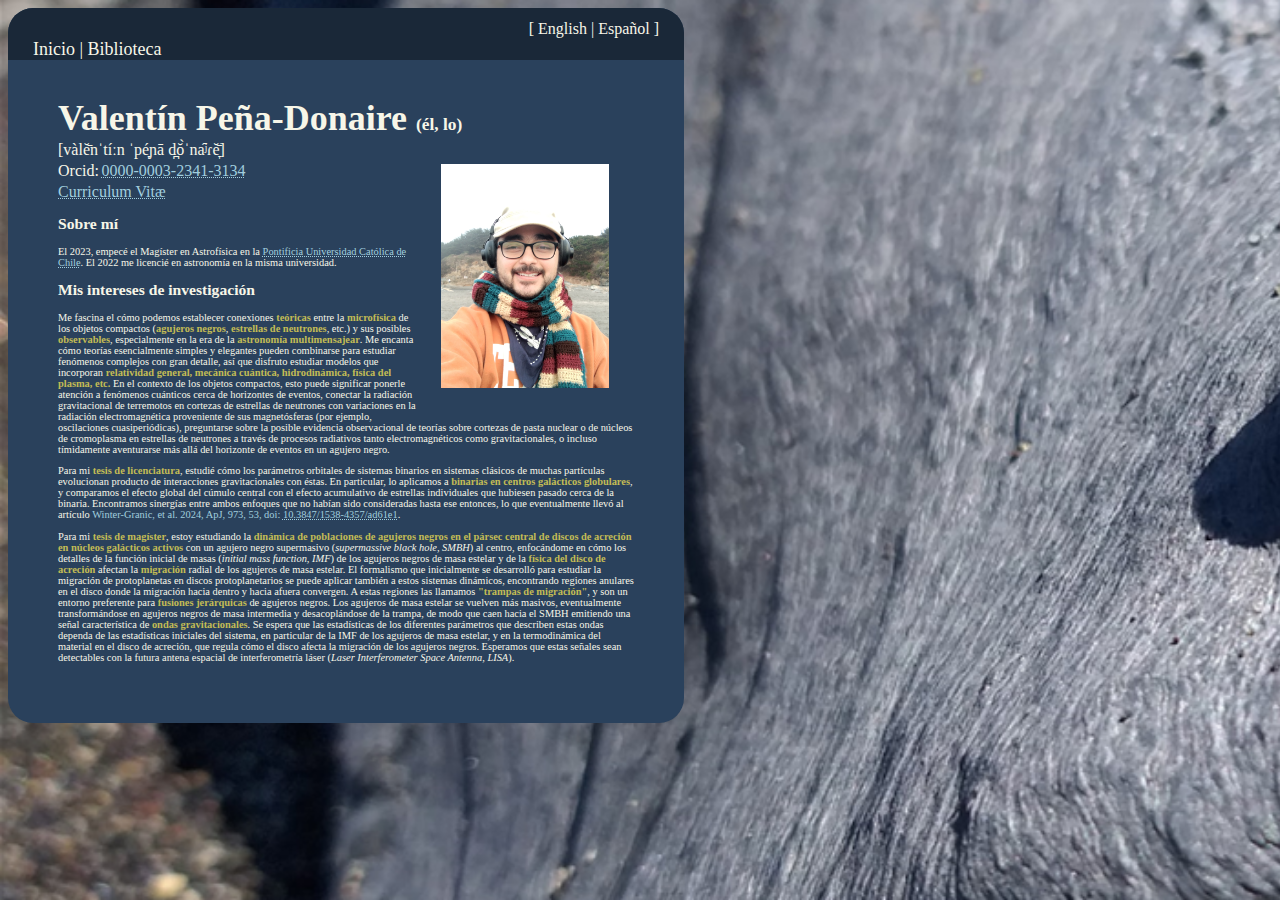
==== es.html @ 20477075 "Update es.html" ====
<!doctype html>
<html lang="es-LA" style="background-image: url('./pirita__cobquecura-mure.png');">
    <head>
        <meta name="author" content="Valentín Peña-Donaire"/>
        <meta charset="utf-8" />
        <title>Valentín Peña-Donaire</title>
        <link rel="stylesheet" href="style.css">
    </head>
    <body>
        <menu style="background:#1A2838;margin:-50px;">
            <div align="right">
                <footnotesize >[ <a href=./index.html>English</a> | <a href=./es.html>Español</a> ]</footnotesize>
            </div>
            <div>
                <a href=./es.html>Inicio</a>
                 | <a href=./library-books-es.html>Biblioteca</a>
                <!--
                 | <a href=./pics-en.html>Photos</a>
                -->
            </div>
        </menu>
        <br><br><br>
        
        <h1>Valentín Peña-Donaire <small><small><small><small>(él, lo) <img src="./pp-scarf.jpg" alt="Smiley face" style="float:right;width:168px;margin:25px;"></h1>
        <footnotesize>[va&#768;le&#774&#772;n&#712;ti&#769&#720;n &#712;pe&#769&#798;&#626;a&#772; d&#810;o&#774&#768&#712;na&#7623&#690;&#638;e&#774&#798&#772;]</footnotesize><br> <!-- (why do I need to force a line break?) -->
        <!-- www.domsmith.co.uk -->
        <!-- https://www.phon.ucl.ac.uk/home/wells/ipa-unicode.htm -->
        <!-- https://en.wikipedia.org/wiki/Combining_Diacritical_Marks_Supplement -->
        <!-- https://onlinetools.com/unicode/convert-unicode-to-html -->
        <footnotesize>Orcid:</footnotesize> <a context=citet size=footnotesize href=https://orcid.org/0000-0003-2341-3134>0000-0003-2341-3134</a><br>
        <a context=citet size=footnotesize href="cv.pdf" target="_blank">Curriculum Vit&aelig;</a>

        
        <h2>Sobre mí</h2>
        <p>
            El 2023, empecé el Magíster en Astrofísica en la <a context=citet href=https://uc.cl>Pontificia Universidad Católica de Chile</a>. El 2022 me licencié en astronomía en la misma universidad.
        </p>
        
        <h2>Mis intereses de investigación</h2>
        <p>
            Me fascina el cómo podemos establecer conexiones <b>teóricas</b> entre la <b>microfísica</b> de los objetos compactos (<b>agujeros negros</b>, <b>estrellas de neutrones</b>, etc.) y sus posibles <b>observables</b>, especialmente en la era de la <b>astronomía multimensajear</b>. Me encanta cómo teorías esencialmente simples y elegantes pueden combinarse para estudiar fenómenos complejos con gran detalle, así que disfruto estudiar modelos que incorporan <b>relatividad general, mecánica cuántica, hidrodinámica, física del plasma, etc.</b> En el contexto de los objetos compactos, esto puede significar ponerle atención a fenómenos cuánticos cerca de horizontes de eventos, conectar la radiación gravitacional de terremotos en cortezas de estrellas de neutrones con variaciones en la radiación electromagnética proveniente de sus magnetósferas (por ejemplo, oscilaciones cuasiperiódicas), preguntarse sobre la posible evidencia observacional de teorías sobre cortezas de pasta nuclear o de núcleos de cromoplasma en estrellas de neutrones a través de procesos radiativos tanto electromagnéticos como gravitacionales, o incluso tímidamente aventurarse más allá del horizonte de eventos en un agujero negro.
        </p>
        <p>
            Para mi <b>tesis de licenciatura</b>, estudié cómo los parámetros orbitales de sistemas binarios en sistemas clásicos de muchas partículas evolucionan producto de interacciones gravitacionales con éstas. En particular, lo aplicamos a <b>binarias en centros galácticos globulares</b>, y comparamos el efecto global del cúmulo central con el efecto acumulativo de estrellas individuales que hubiesen pasado cerca de la binaria. Encontramos sinergías entre ambos enfoques que no habían sido consideradas hasta ese entonces, lo que eventualmente llevó al artículo <citet>Winter-Granic, et al. 2024, ApJ, 973, 53, doi:</citet> <a context=citet href=http://doi.org/10.3847/1538-4357/ad61e1>10.3847/1538-4357/ad61e1</a>.
        </p>
        <p>
            Para mi <b>tesis de magíster</b>, estoy estudiando la <b>dinámica de poblaciones de agujeros negros en el pársec central de discos de acreción en núcleos galácticos activos</b> con un agujero negro supermasivo (<i>supermassive black hole, SMBH</i>) al centro, enfocándome en cómo los detalles de la función inicial de masas (<i>initial mass function, IMF</i>) de los agujeros negros de masa estelar y de la <b>física del disco de acreción</b> afectan la <b>migración</b> radial de los agujeros de masa estelar. El formalismo que inicialmente se desarrolló para estudiar la migración de protoplanetas en discos protoplanetarios se puede aplicar también a estos sistemas dinámicos, encontrando regiones anulares en el disco donde la migración hacia dentro y hacia afuera convergen. A estas regiones las llamamos <b>"trampas de migración"</b>, y son un entorno preferente para <b>fusiones jerárquicas</b> de agujeros negros. Los agujeros de masa estelar se vuelven más masivos, eventualmente transformándose en agujeros negros de masa intermedia y desacoplándose de la trampa, de modo que caen hacia el SMBH emitiendo una señal característica de <b>ondas gravitacionales</b>. Se espera que las estadísticas de los diferentes parámetros que describen estas ondas dependa de las estadísticas iniciales del sistema, en particular de la IMF de los agujeros de masa estelar, y en la termodinámica del material en el disco de acreción, que regula cómo el disco afecta la migración de los agujeros negros. Esperamos que estas señales sean detectables con la futura antena espacial de interferometría láser (<i>Laser Interferometer Space Antenna, LISA</i>).
        </p>
    </body>
</html>
---- style.css ----
@font-face {
    font-family: "Yu Youren";
    src: url("yu-youren.ttf");
    font-weight: 400;
    font-style: normal;
}
        
html {
    width: 100%;
    background-repeat: no-repeat;
    background-size: cover;
    background-attachment: fixed;
    font-size: 18px;
    padding: 0px;
}

menu {
    padding-left: 25px;
    padding-right: 25px;
    padding-top: 10px;
    padding-bottom: 0px;
    border-top-left-radius: 25px;
    border-top-right-radius: 25px;
    background: #1A2838;
    color: #f7f6e8;
}

body {
    width: 45%;
    padding: 50px;
    border-radius: 25px;
    background: #2a415c;
}

ul {
    list-style-type: disc;
}

li {
  margin-left: 20px;
  color: #f7f6e8;
}


h1 {
    color: #f7f6e8;
    margin-bottom: 0px;
}
h2 {
    color: #f7f6e8;
}
h3 {
    color: #f7f6e8;
}

p {
    color: #f7f6e8;
}
b {
    color: #c3bc55;
}

citet {
    color: #a1cede;
}
a {
    text-decoration: none;
    color: #f7f6e8;
}
a[context="citet"] {
    text-decoration: underline;
    text-decoration-style: dotted;
    text-decoration-thickness: 1px;
    color: #a1cede;
}
a[context="citet"][size="footnotesize"] {
    text-decoration: underline;
    text-decoration-style: dotted;
    text-decoration-thickness: 1px;
    color: #a1cede;
    font-size: 16px;
}


footnotesize {
    font-size: 16px;
    color: #f7f6e8;
}

form {
    color:#f7f6e8;
}
select {
    font-family:inherit;
    font-size:16px;
    background-color: #315781;
    color: #f7f6e8;
    padding: 8px;
    border: none;
    border-radius:5px;
}

table {
    border-collapse: collapse;
    width: 100%;
    font-size:12px;
}
th {
  text-align: left;
}
tr:nth-child(3n+1) {
  border-bottom: 2px solid #f7f6e8;
}
tr:nth-child(3n+2) {
  border-bottom: 1px dotted #f7f6e8;
}
tr:nth-child(3n) {
  border-bottom: 1px dotted #f7f6e8;
}
td: {
    font-size:12px;
}
tr td:first-child {
    white-space:nowrap;
}
tr td:nth-child(3) {
    width:20%;
}
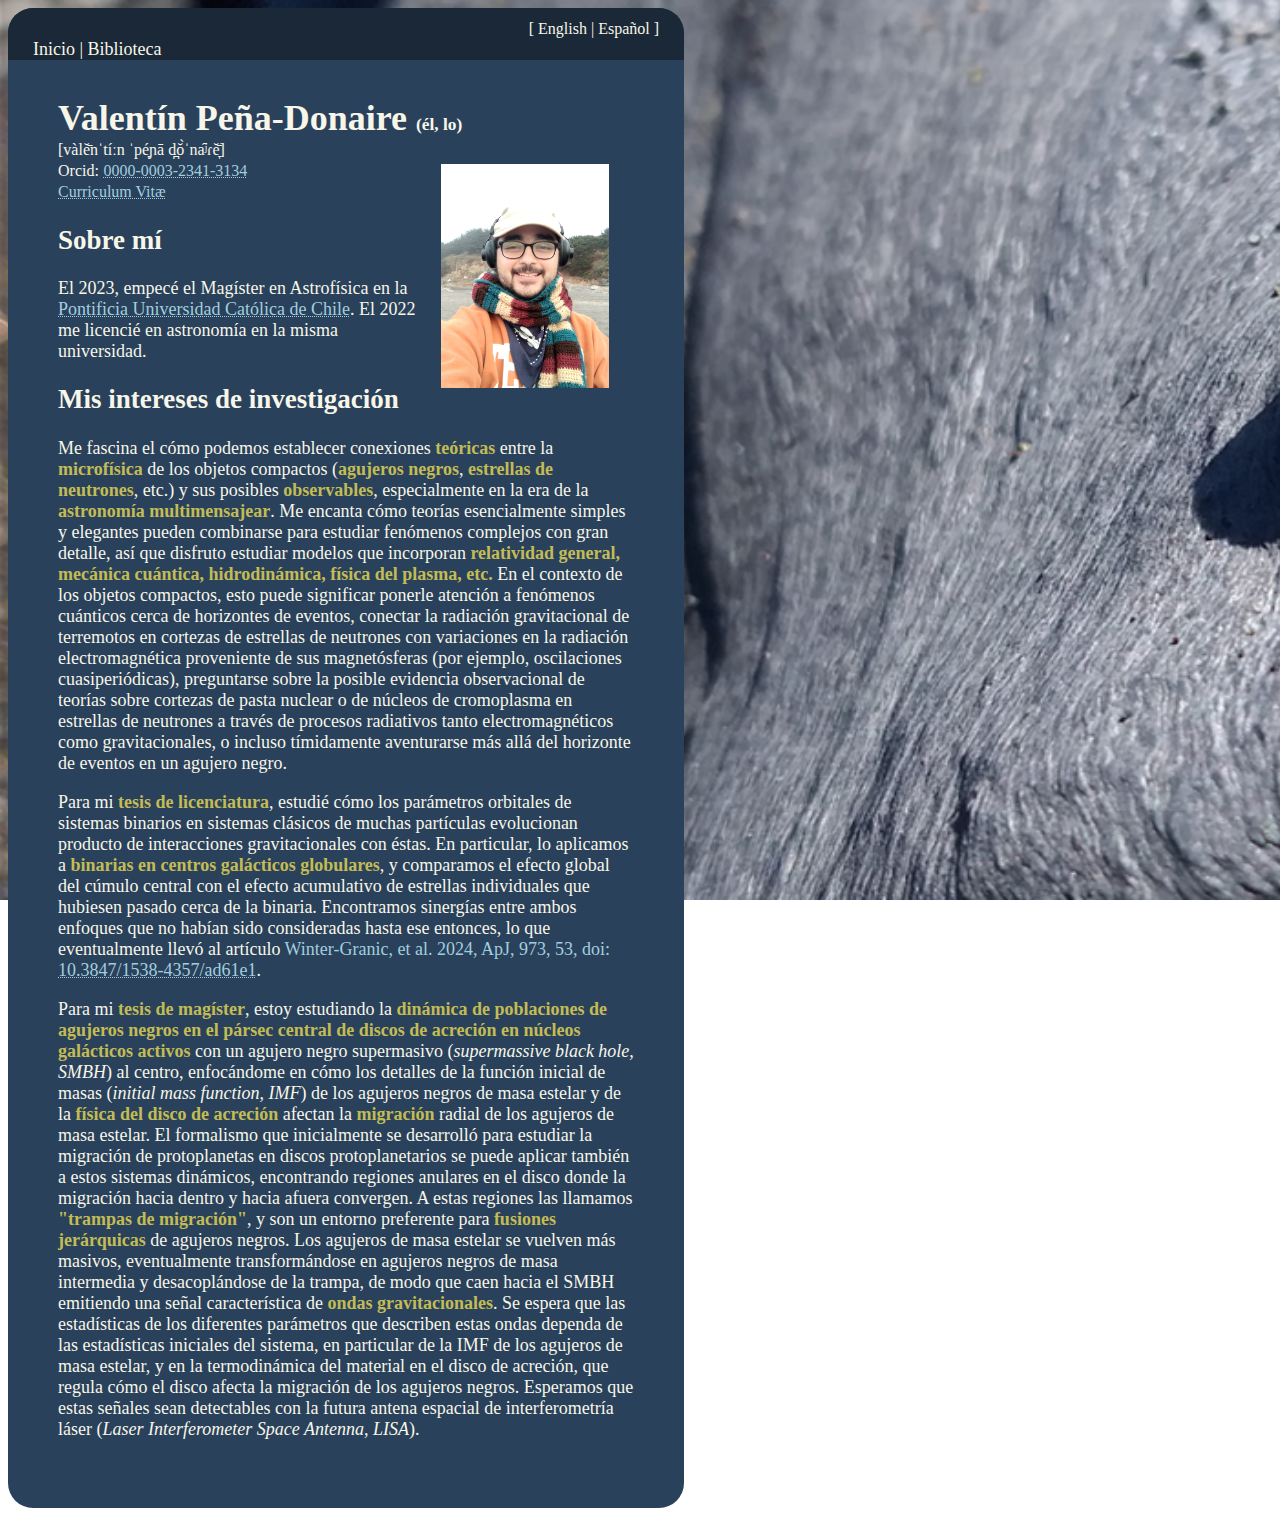
==== commit e58dbefc: "Update es.html" ====
--- a/es.html
+++ b/es.html
@@ -21,7 +21,7 @@
         </menu>
         <br><br><br>
         
-        <h1>Valentín Peña-Donaire <small><small><small><small>(él, lo) <img src="./pp-scarf.jpg" alt="Smiley face" style="float:right;width:168px;margin:25px;"></h1>
+        <h1>Valentín Peña-Donaire <small><small><small><small>(él, lo)</small></small></small></small> <img src="./pp-scarf.jpg" alt="Smiley face" style="float:right;width:168px;margin:25px;"></h1>
         <footnotesize>[va&#768;le&#774&#772;n&#712;ti&#769&#720;n &#712;pe&#769&#798;&#626;a&#772; d&#810;o&#774&#768&#712;na&#7623&#690;&#638;e&#774&#798&#772;]</footnotesize><br> <!-- (why do I need to force a line break?) -->
         <!-- www.domsmith.co.uk -->
         <!-- https://www.phon.ucl.ac.uk/home/wells/ipa-unicode.htm -->
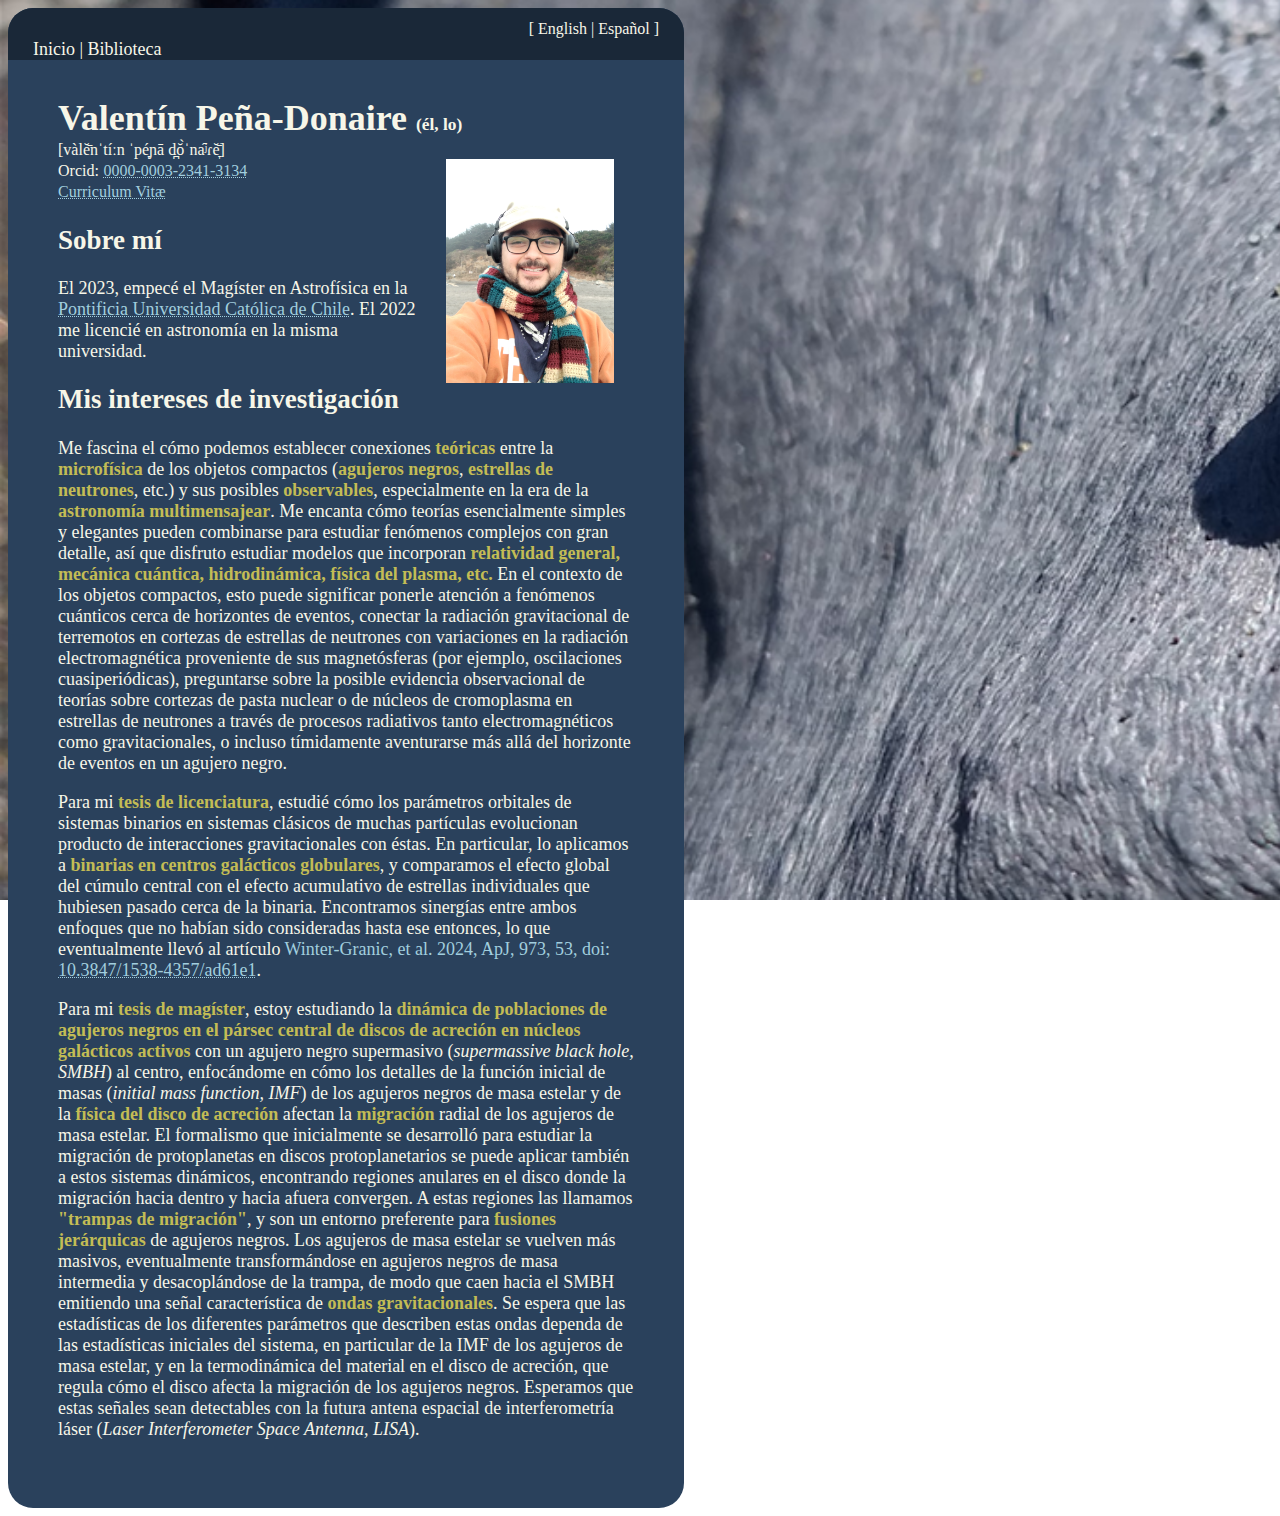
==== commit 76ae4a32: "Update es.html" ====
--- a/es.html
+++ b/es.html
@@ -21,7 +21,7 @@
         </menu>
         <br><br><br>
         
-        <h1>Valentín Peña-Donaire <small><small><small><small>(él, lo)</small></small></small></small> <img src="./pp-scarf.jpg" alt="Smiley face" style="float:right;width:168px;margin:25px;"></h1>
+        <h1>Valentín Peña-Donaire <small><small><small><small>(él, lo)</small></small></small></small> <img src="./pp-scarf.jpg" alt="Smiley face" style="float:right;width:168px;margin:20px;"></h1>
         <footnotesize>[va&#768;le&#774&#772;n&#712;ti&#769&#720;n &#712;pe&#769&#798;&#626;a&#772; d&#810;o&#774&#768&#712;na&#7623&#690;&#638;e&#774&#798&#772;]</footnotesize><br> <!-- (why do I need to force a line break?) -->
         <!-- www.domsmith.co.uk -->
         <!-- https://www.phon.ucl.ac.uk/home/wells/ipa-unicode.htm -->
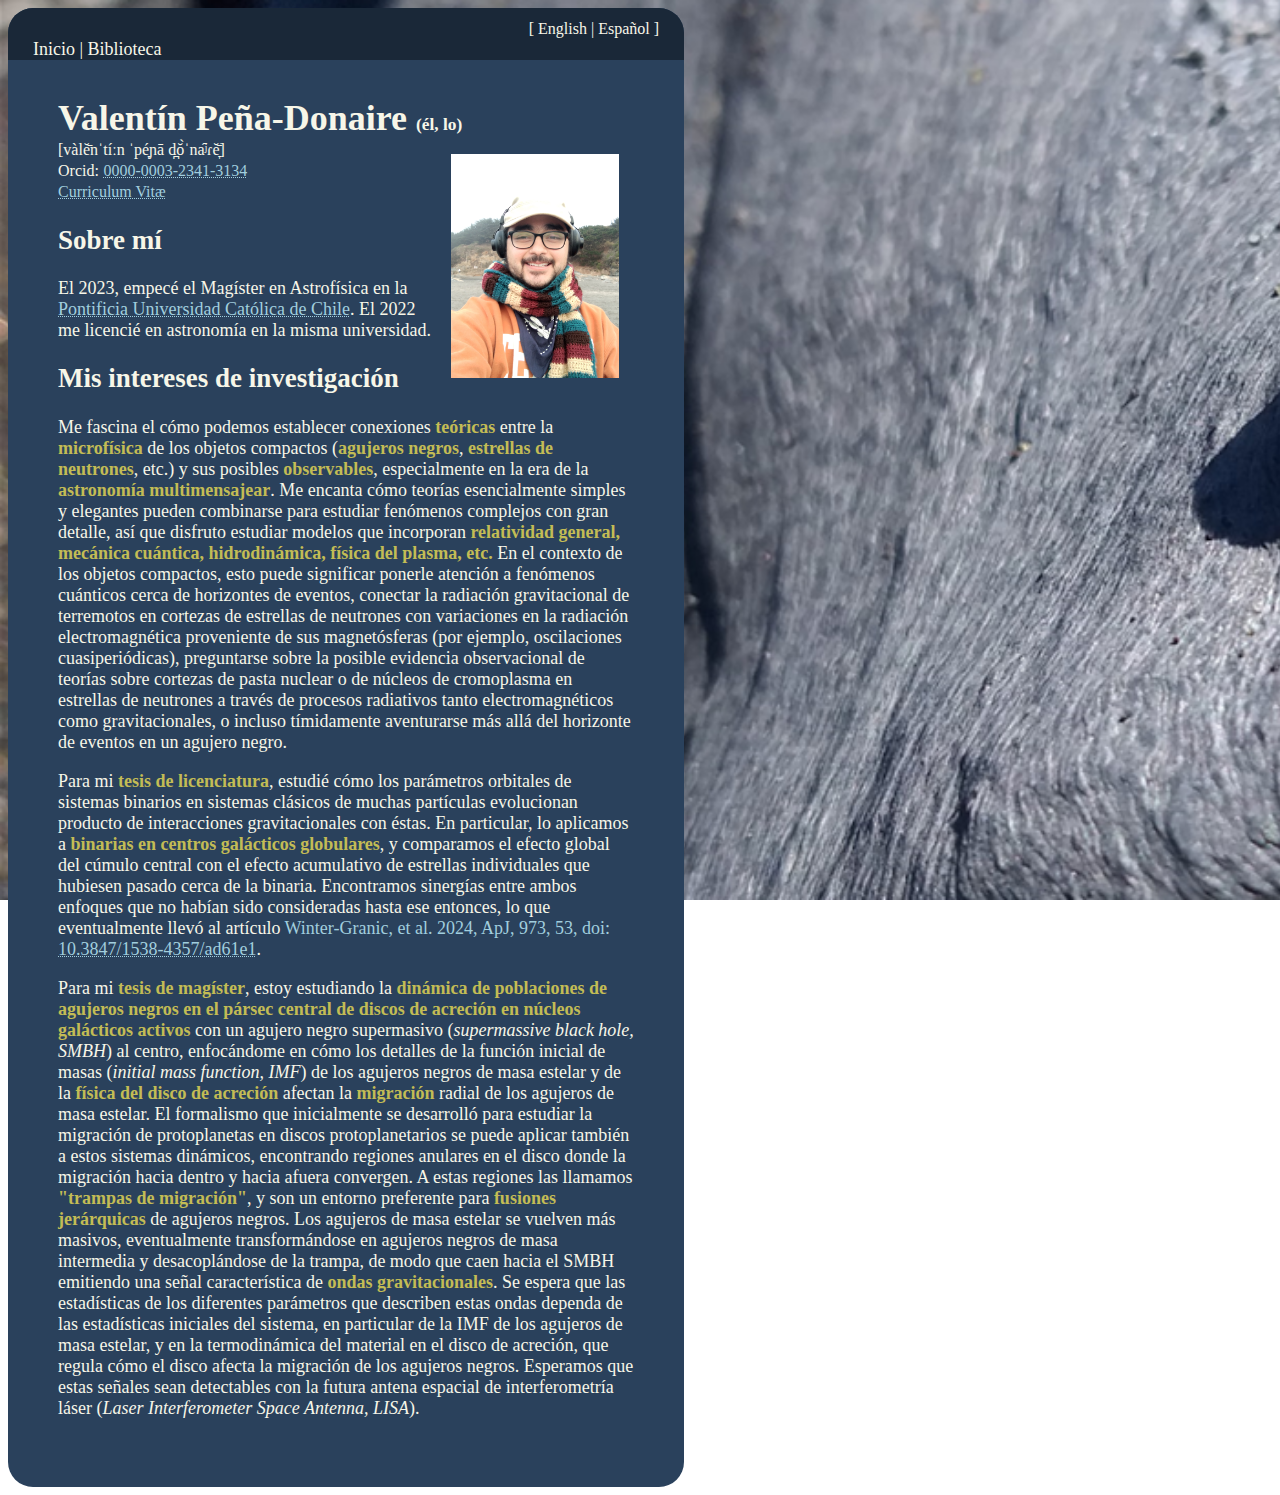
==== commit 865ecd8c: "Update es.html" ====
--- a/es.html
+++ b/es.html
@@ -21,7 +21,7 @@
         </menu>
         <br><br><br>
         
-        <h1>Valentín Peña-Donaire <small><small><small><small>(él, lo)</small></small></small></small> <img src="./pp-scarf.jpg" alt="Smiley face" style="float:right;width:168px;margin:20px;"></h1>
+        <h1>Valentín Peña-Donaire <small><small><small><small>(él, lo)</small></small></small></small> <img src="./pp-scarf.jpg" alt="Smiley face" style="float:right;width:168px;margin:15px;"></h1>
         <footnotesize>[va&#768;le&#774&#772;n&#712;ti&#769&#720;n &#712;pe&#769&#798;&#626;a&#772; d&#810;o&#774&#768&#712;na&#7623&#690;&#638;e&#774&#798&#772;]</footnotesize><br> <!-- (why do I need to force a line break?) -->
         <!-- www.domsmith.co.uk -->
         <!-- https://www.phon.ucl.ac.uk/home/wells/ipa-unicode.htm -->
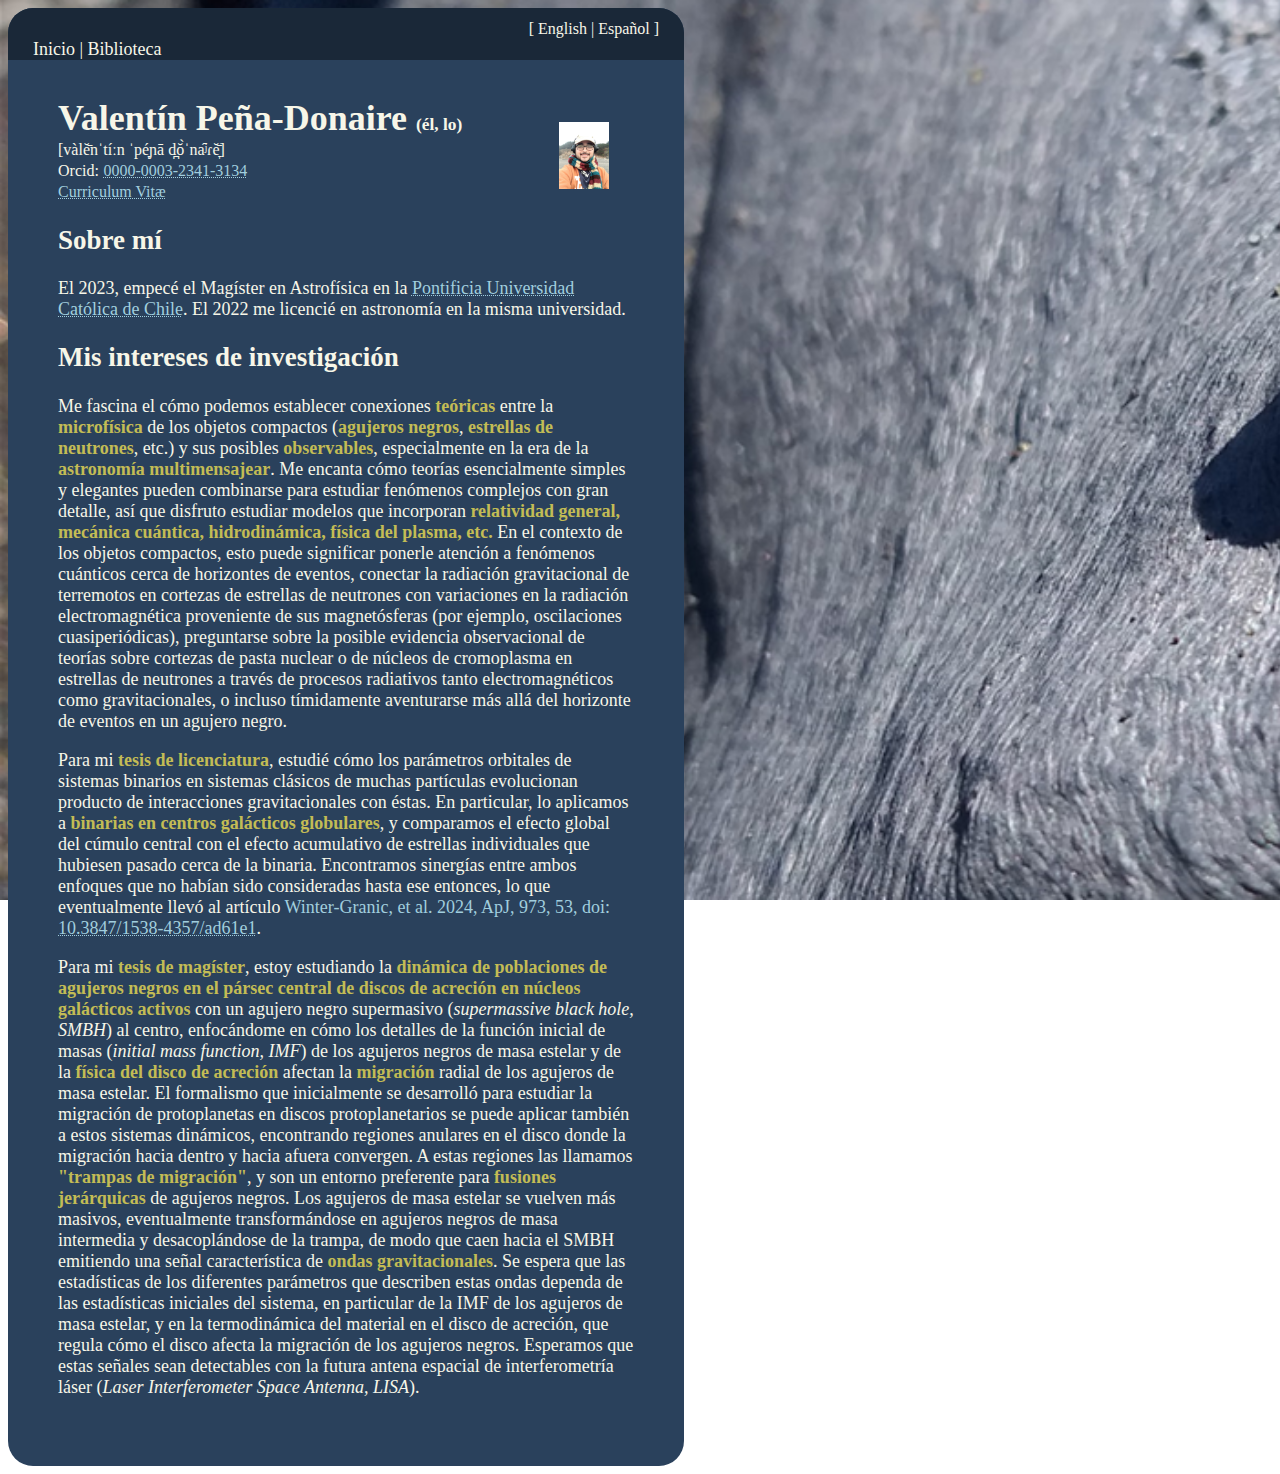
==== commit 2151ed65: "Update es.html" ====
--- a/es.html
+++ b/es.html
@@ -21,7 +21,7 @@
         </menu>
         <br><br><br>
         
-        <h1>Valentín Peña-Donaire <small><small><small><small>(él, lo)</small></small></small></small> <img src="./pp-scarf.jpg" alt="Smiley face" style="float:right;width:168px;margin:15px;"></h1>
+        <h1>Valentín Peña-Donaire <small><small><small><small>(él, lo)</small></small></small></small> <img src="./pp-scarf.jpg" alt="Smiley face" style="float:right;width:50px;margin:25px;"></h1>
         <footnotesize>[va&#768;le&#774&#772;n&#712;ti&#769&#720;n &#712;pe&#769&#798;&#626;a&#772; d&#810;o&#774&#768&#712;na&#7623&#690;&#638;e&#774&#798&#772;]</footnotesize><br> <!-- (why do I need to force a line break?) -->
         <!-- www.domsmith.co.uk -->
         <!-- https://www.phon.ucl.ac.uk/home/wells/ipa-unicode.htm -->
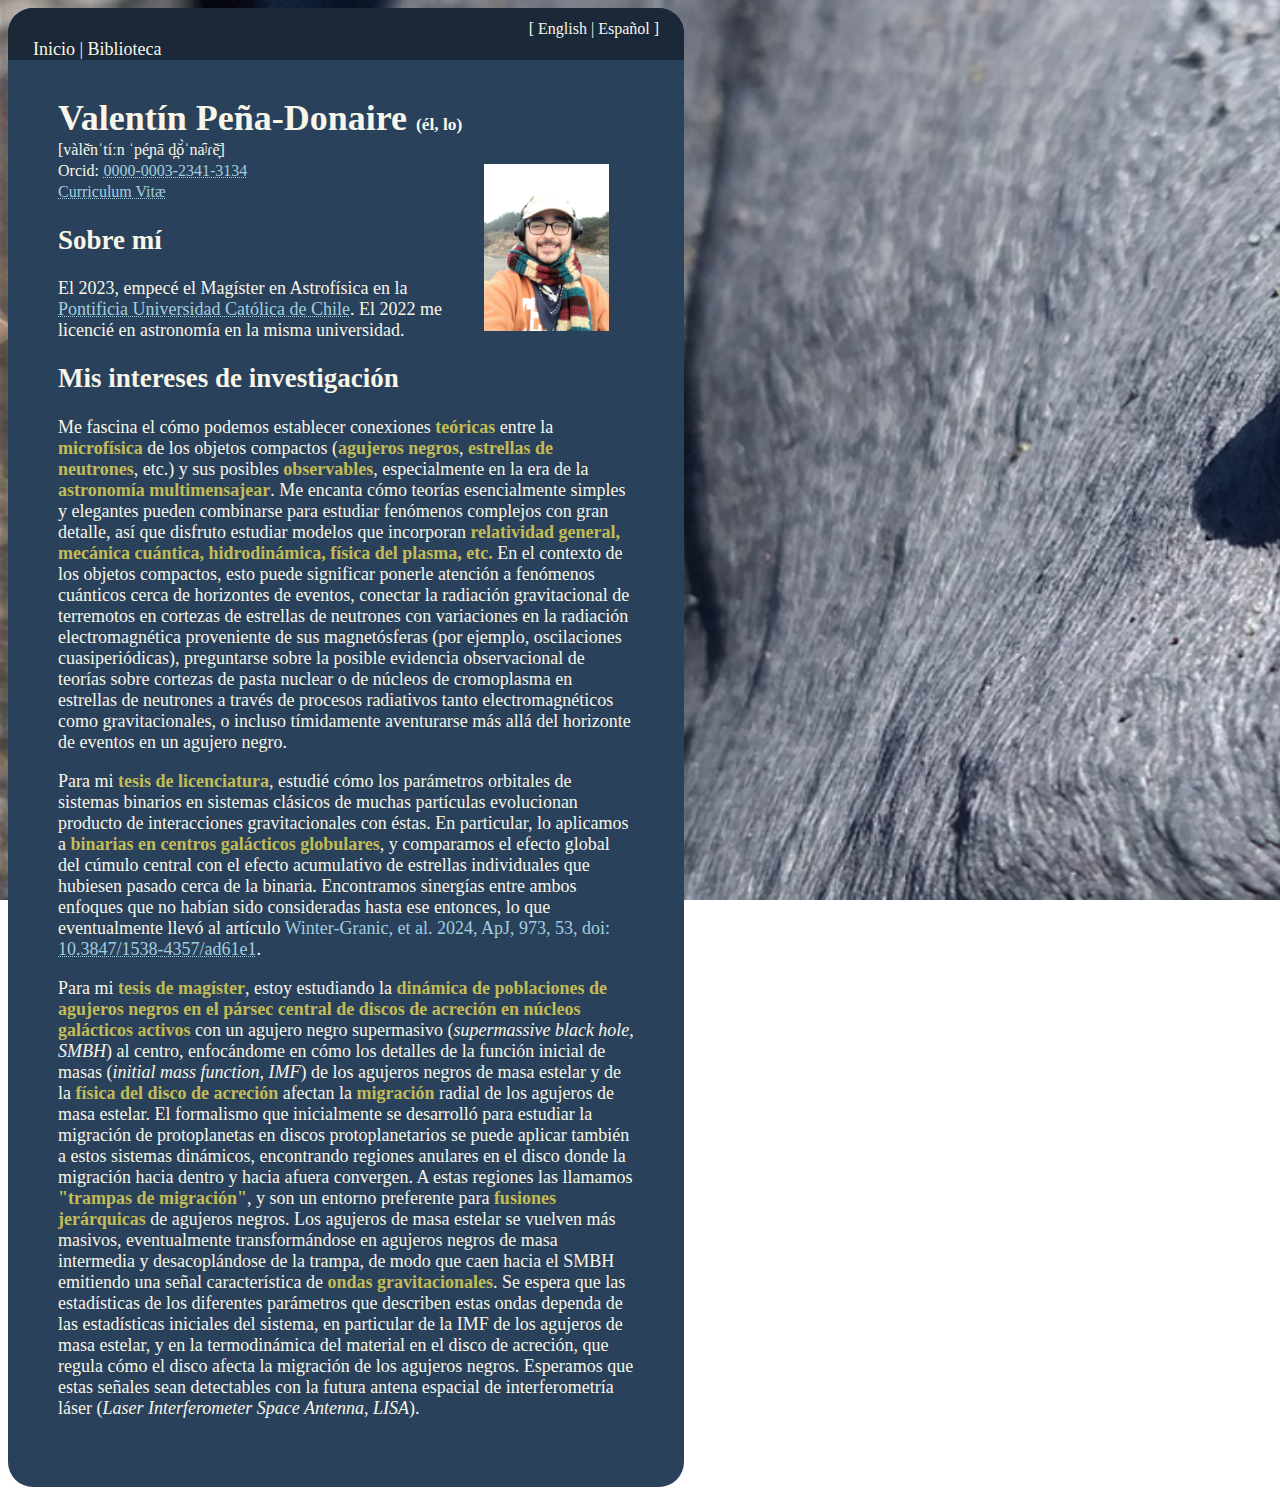
==== commit 3b5719f3: "Update es.html" ====
--- a/es.html
+++ b/es.html
@@ -21,7 +21,7 @@
         </menu>
         <br><br><br>
         
-        <h1>Valentín Peña-Donaire <small><small><small><small>(él, lo)</small></small></small></small> <img src="./pp-scarf.jpg" alt="Smiley face" style="float:right;width:50px;margin:25px;"></h1>
+        <h1>Valentín Peña-Donaire <small><small><small><small>(él, lo)</small></small></small></small> <img src="./pp-scarf.jpg" alt="Smiley face" style="float:right;width:125px;margin:25px;"></h1>
         <footnotesize>[va&#768;le&#774&#772;n&#712;ti&#769&#720;n &#712;pe&#769&#798;&#626;a&#772; d&#810;o&#774&#768&#712;na&#7623&#690;&#638;e&#774&#798&#772;]</footnotesize><br> <!-- (why do I need to force a line break?) -->
         <!-- www.domsmith.co.uk -->
         <!-- https://www.phon.ucl.ac.uk/home/wells/ipa-unicode.htm -->
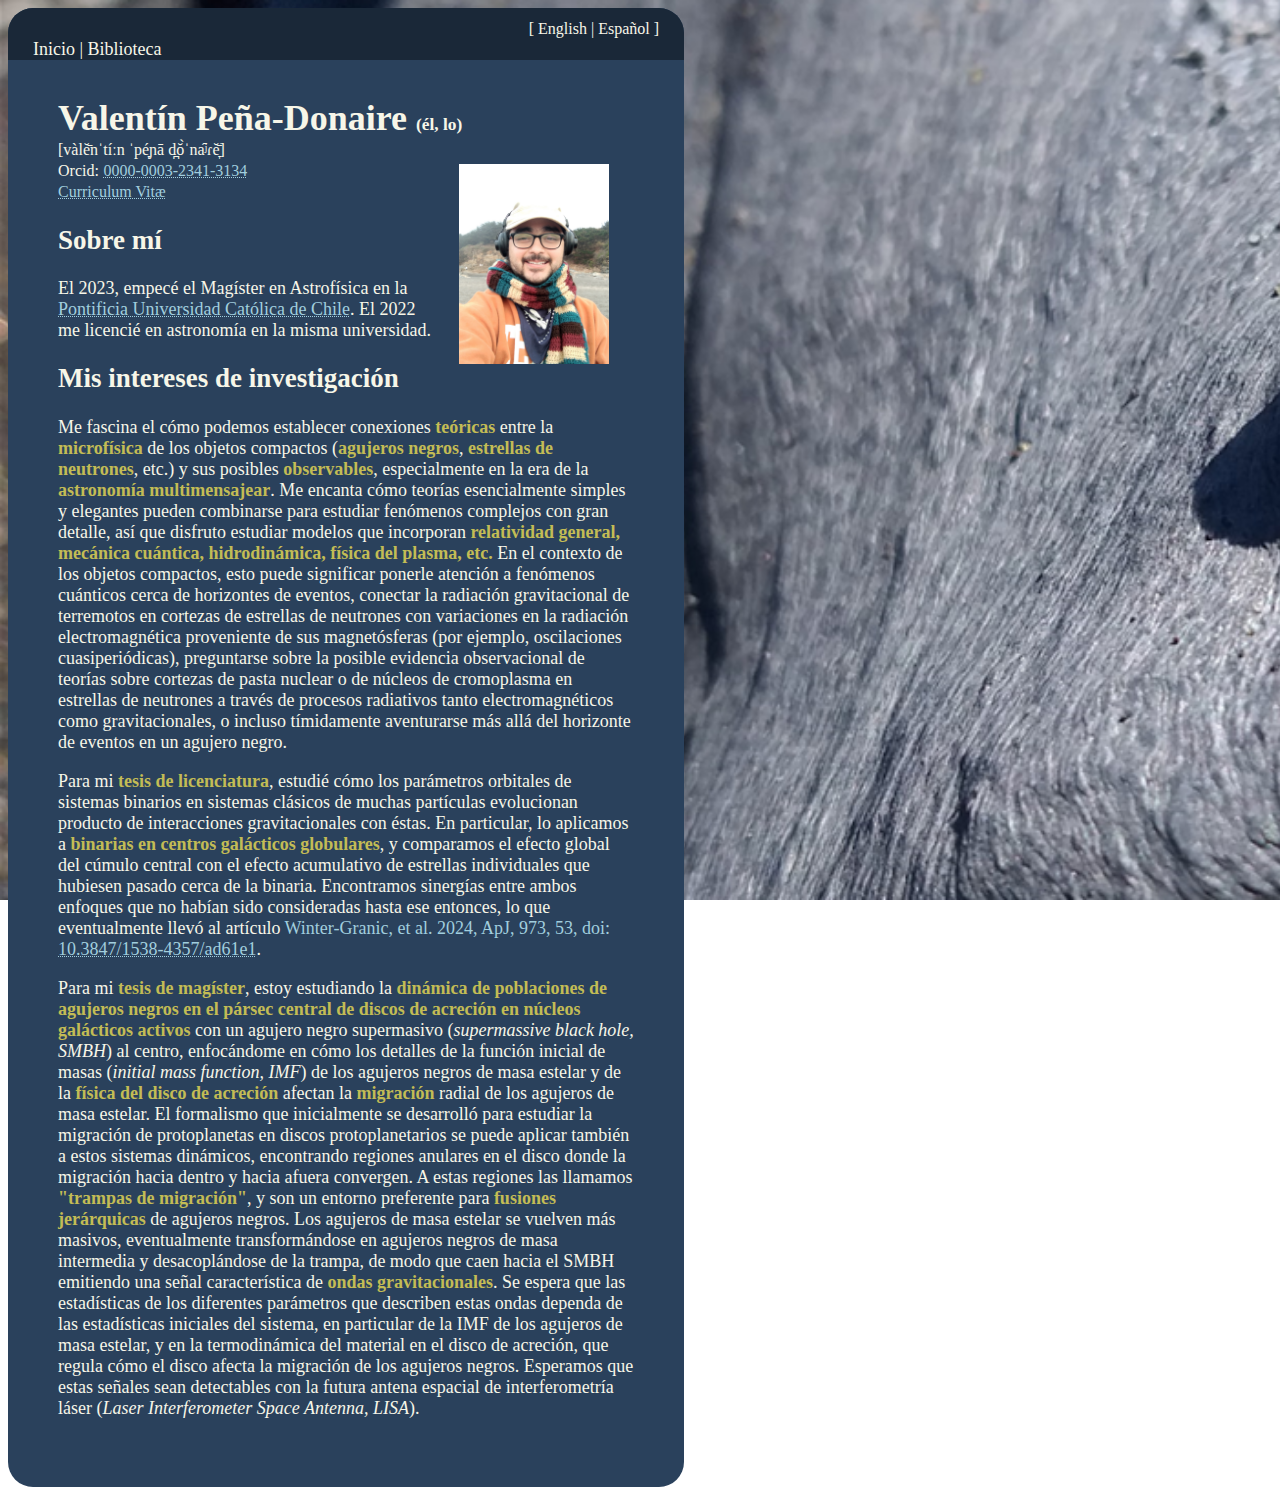
==== commit 93a3be7d: "Update es.html" ====
--- a/es.html
+++ b/es.html
@@ -21,7 +21,7 @@
         </menu>
         <br><br><br>
         
-        <h1>Valentín Peña-Donaire <small><small><small><small>(él, lo)</small></small></small></small> <img src="./pp-scarf.jpg" alt="Smiley face" style="float:right;width:125px;margin:25px;"></h1>
+        <h1>Valentín Peña-Donaire <small><small><small><small>(él, lo)</small></small></small></small> <img src="./pp-scarf.jpg" alt="Smiley face" style="float:right;width:150px;margin:25px;"></h1>
         <footnotesize>[va&#768;le&#774&#772;n&#712;ti&#769&#720;n &#712;pe&#769&#798;&#626;a&#772; d&#810;o&#774&#768&#712;na&#7623&#690;&#638;e&#774&#798&#772;]</footnotesize><br> <!-- (why do I need to force a line break?) -->
         <!-- www.domsmith.co.uk -->
         <!-- https://www.phon.ucl.ac.uk/home/wells/ipa-unicode.htm -->
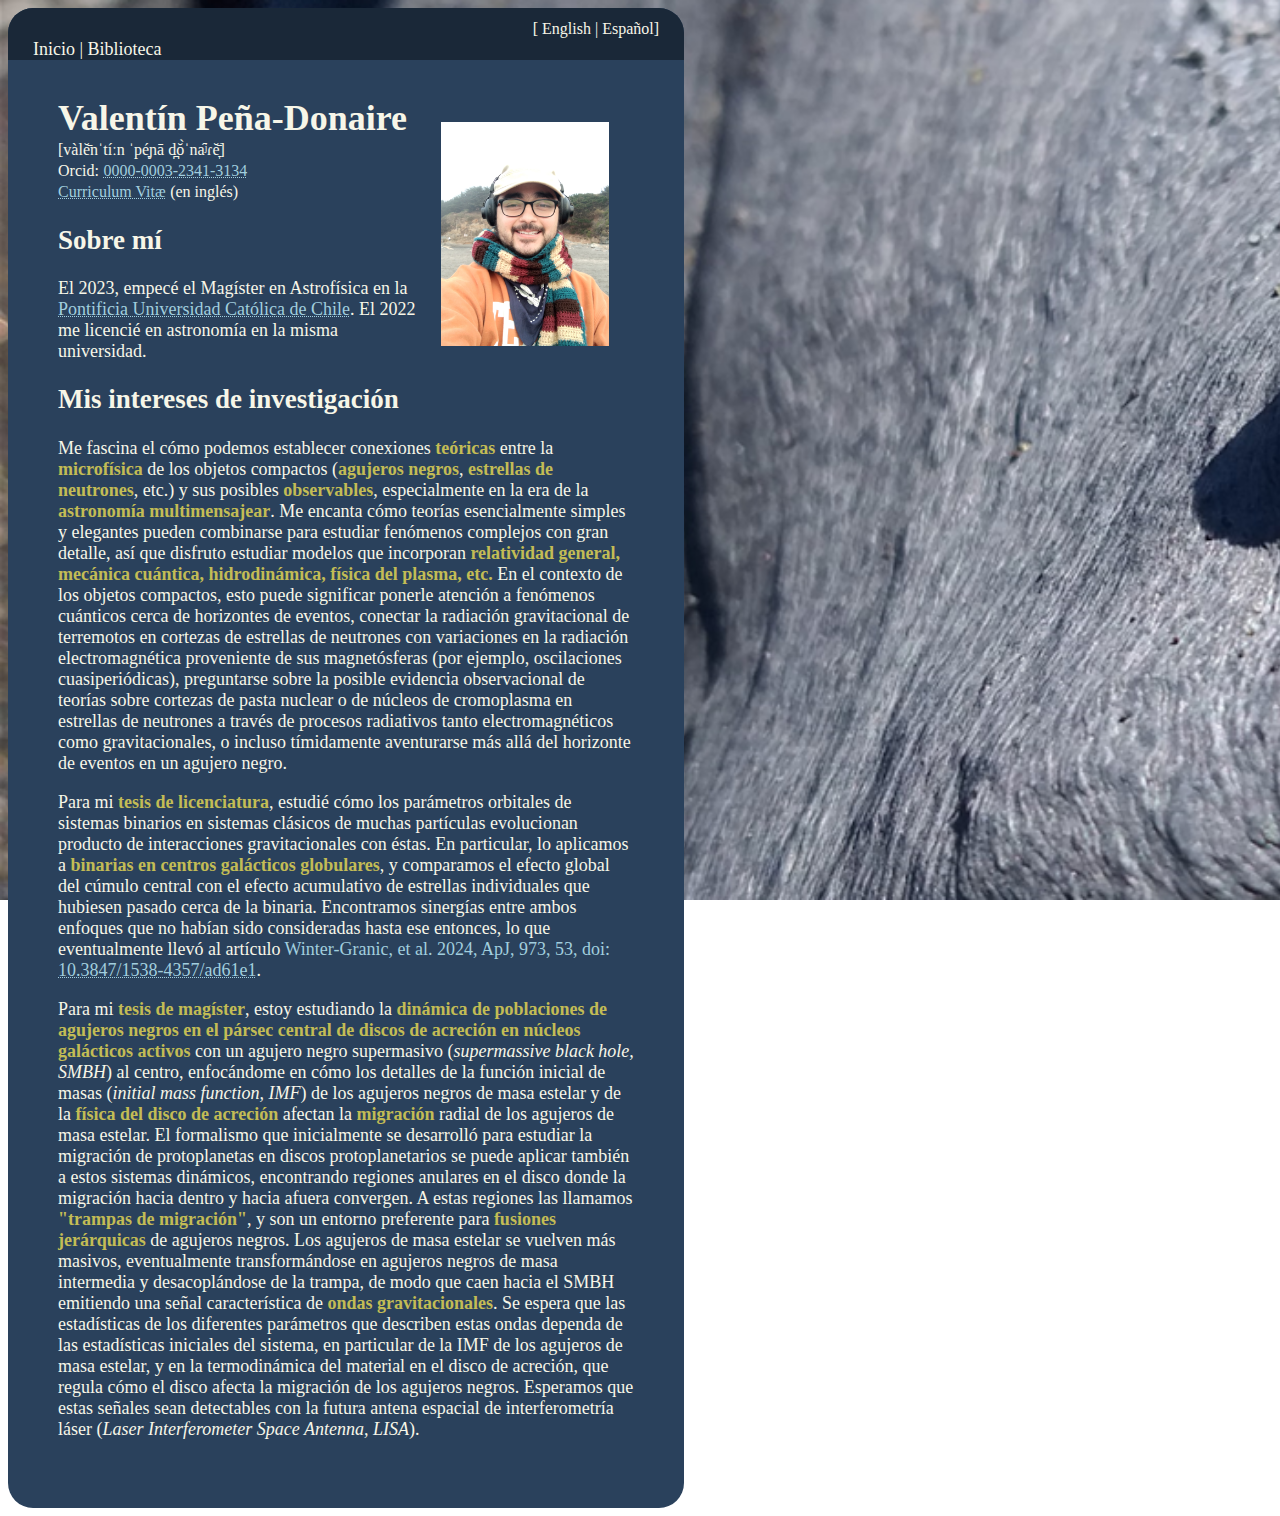
==== commit 89b5f5e0: "Add files via upload" ====
--- a/es.html
+++ b/es.html
@@ -9,7 +9,7 @@
     <body>
         <menu style="background:#1A2838;margin:-50px;">
             <div align="right">
-                <footnotesize >[ <a href=./index.html>English</a> | <a href=./es.html>Español</a> ]</footnotesize>
+                <footnotesize >[ <a href=./index.html>English</a> | <a href=./es.html>Español</a>]</footnotesize>
             </div>
             <div>
                 <a href=./es.html>Inicio</a>
@@ -21,14 +21,14 @@
         </menu>
         <br><br><br>
         
-        <h1>Valentín Peña-Donaire <small><small><small><small>(él, lo)</small></small></small></small> <img src="./pp-scarf.jpg" alt="Smiley face" style="float:right;width:150px;margin:25px;"></h1>
+        <h1>Valentín Peña-Donaire <img src="./pp-scarf.jpg" alt="Smiley face" style="float:right;width:168px;margin:25px;"></h1>
         <footnotesize>[va&#768;le&#774&#772;n&#712;ti&#769&#720;n &#712;pe&#769&#798;&#626;a&#772; d&#810;o&#774&#768&#712;na&#7623&#690;&#638;e&#774&#798&#772;]</footnotesize><br> <!-- (why do I need to force a line break?) -->
         <!-- www.domsmith.co.uk -->
         <!-- https://www.phon.ucl.ac.uk/home/wells/ipa-unicode.htm -->
         <!-- https://en.wikipedia.org/wiki/Combining_Diacritical_Marks_Supplement -->
         <!-- https://onlinetools.com/unicode/convert-unicode-to-html -->
         <footnotesize>Orcid:</footnotesize> <a context=citet size=footnotesize href=https://orcid.org/0000-0003-2341-3134>0000-0003-2341-3134</a><br>
-        <a context=citet size=footnotesize href="cv.pdf" target="_blank">Curriculum Vit&aelig;</a>
+        <a context=citet size=footnotesize href="cv.pdf" target="_blank">Curriculum Vit&aelig;</a> <footnotesize>(en inglés)</footnotesize>
 
         
         <h2>Sobre mí</h2>
